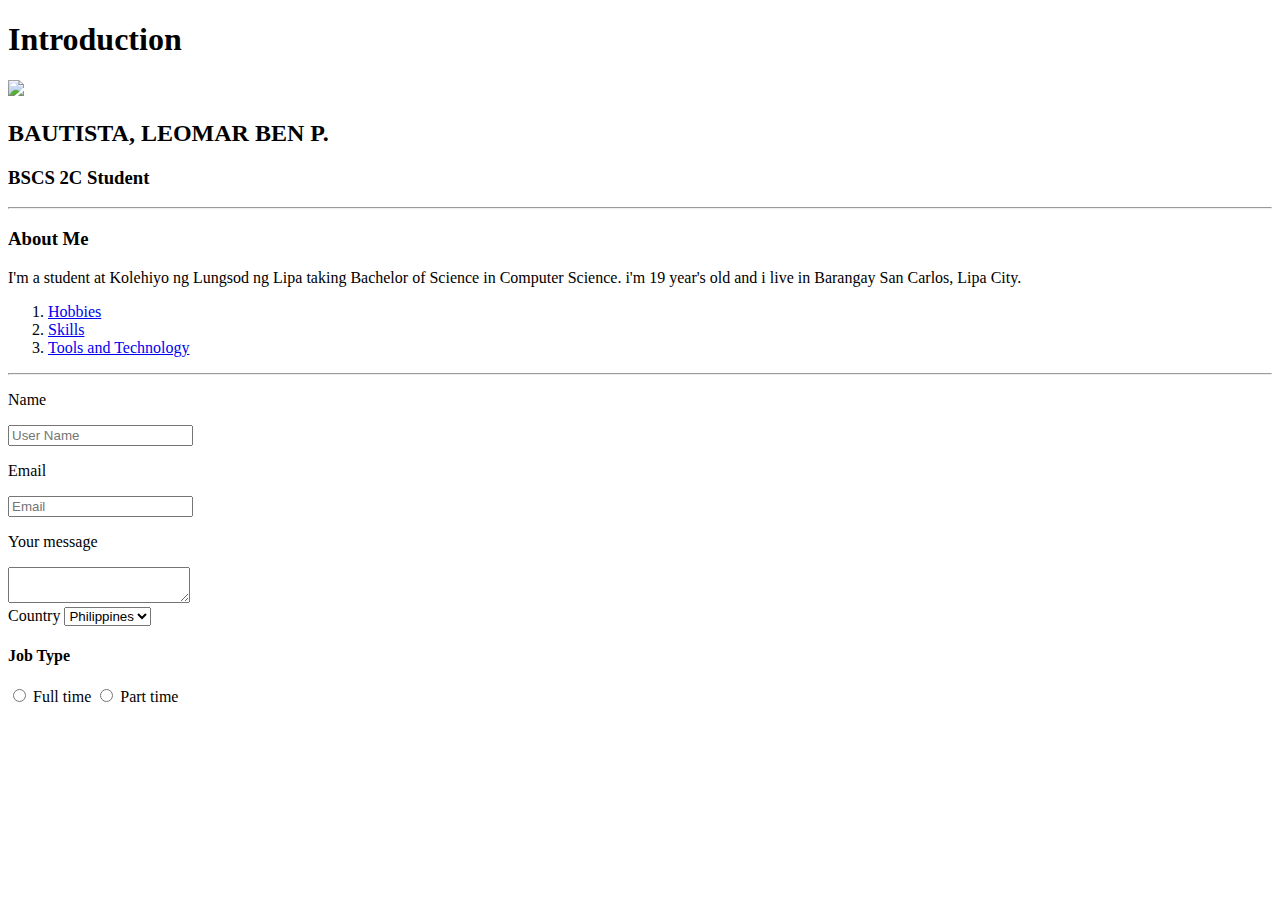
==== index.html @ 0fa0b2fc "Update and rename BAUTISTA, Leomar Ben P.html to index.html" ====
<!DOCTYPE html>
<html lang="en">
<head>

    <title>Home Page</title>
<h1>Introduction</h1>
<img src="c:\Users\Leomar\Downloads\457474855_3985730301716058_7681689452190824486_n.jpg"width='30%'>
<h2>BAUTISTA, LEOMAR BEN P.</h2>
<h3>BSCS 2C Student</h3>
<hr>
<h3>About Me</h3>
<p>I'm a student at Kolehiyo ng Lungsod ng Lipa taking Bachelor of Science in Computer Science. i'm 19 year's old and i live in Barangay San Carlos, Lipa City.</p>

<ol>
<li> <a href="Hobbies.html">Hobbies</a></li>
<li> <a href="Skills.html">Skills</a></li>
<li> <a href="ToolsandTechnology.html">Tools and Technology</a></li>
</ol>
<hr>
<p>Name</p>
<input type="text" id="name" placeholder="User Name">
 <p>Email</p>
<input type="text" id="name" placeholder="Email"></input>
    <p>Your message</p>
    <textarea></textarea>


<br>
<label>Country</label>
<select>
    <option>Philippines</option>
    <option>Japan</option>
    <option>Korea</option>
    <option>Thailand</option>
</select>
<br>

<h4>Job Type</h4>
<input type="radio" name="job type"> Full time 
<input type="radio" name="jot type"> Part time 




</body>
</html>
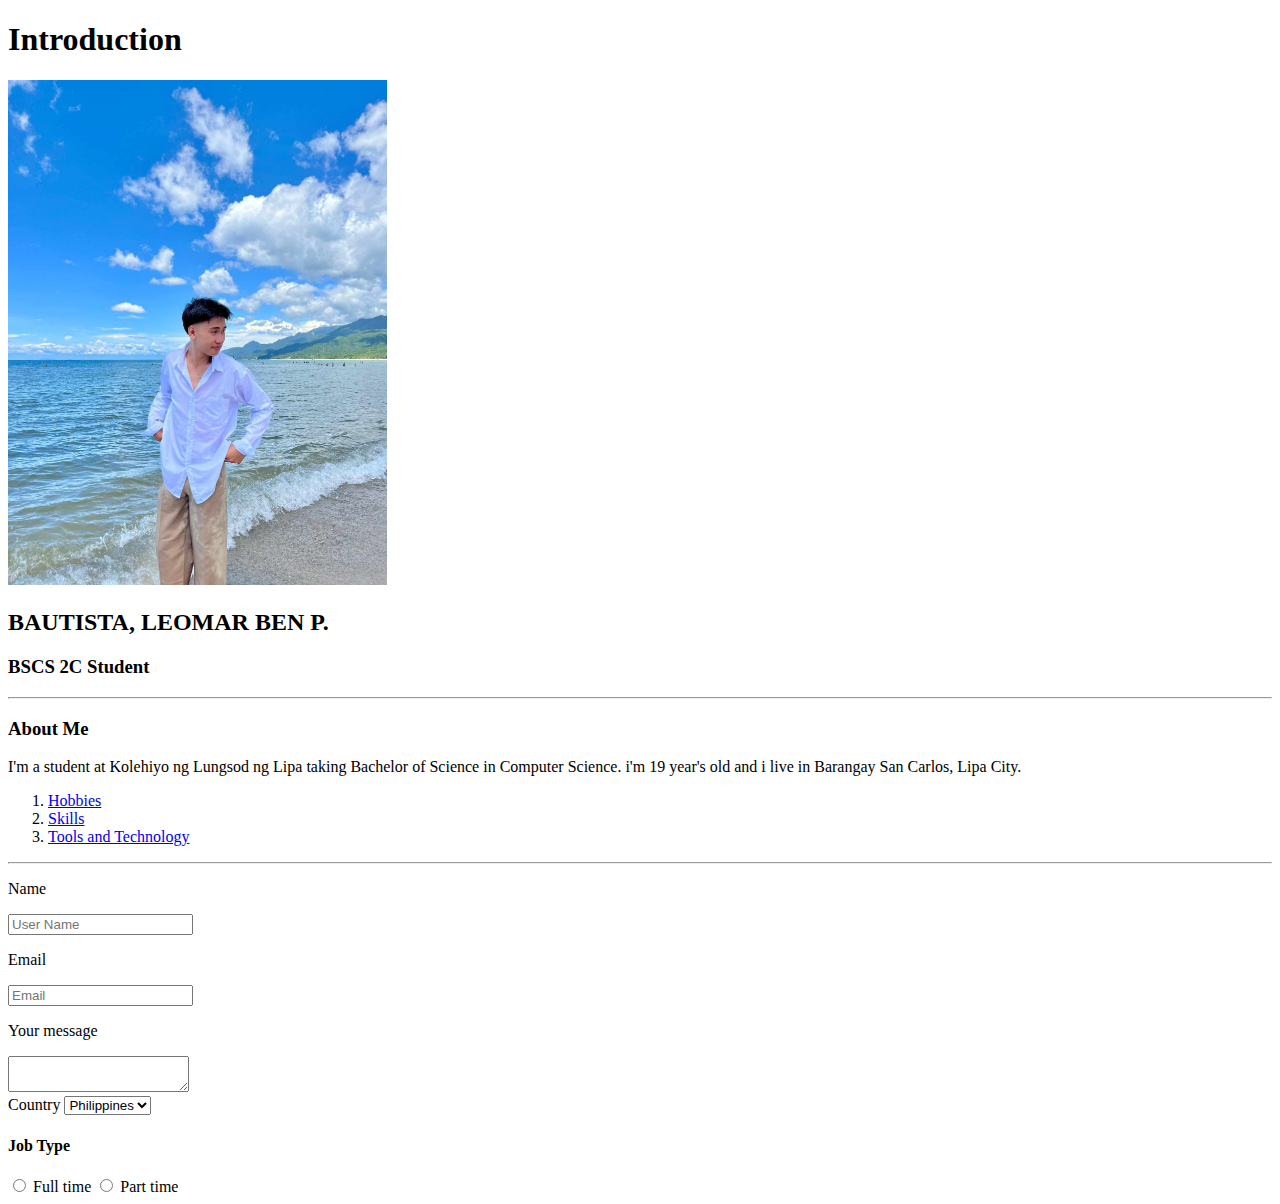
==== commit 8b3f93b4: "Update index.html" ====
--- a/index.html
+++ b/index.html
@@ -4,7 +4,7 @@
 
     <title>Home Page</title>
 <h1>Introduction</h1>
-<img src="c:\Users\Leomar\Downloads\457474855_3985730301716058_7681689452190824486_n.jpg"width='30%'>
+<img src="leo-picture.jpg"width='30%'>
 <h2>BAUTISTA, LEOMAR BEN P.</h2>
 <h3>BSCS 2C Student</h3>
 <hr>
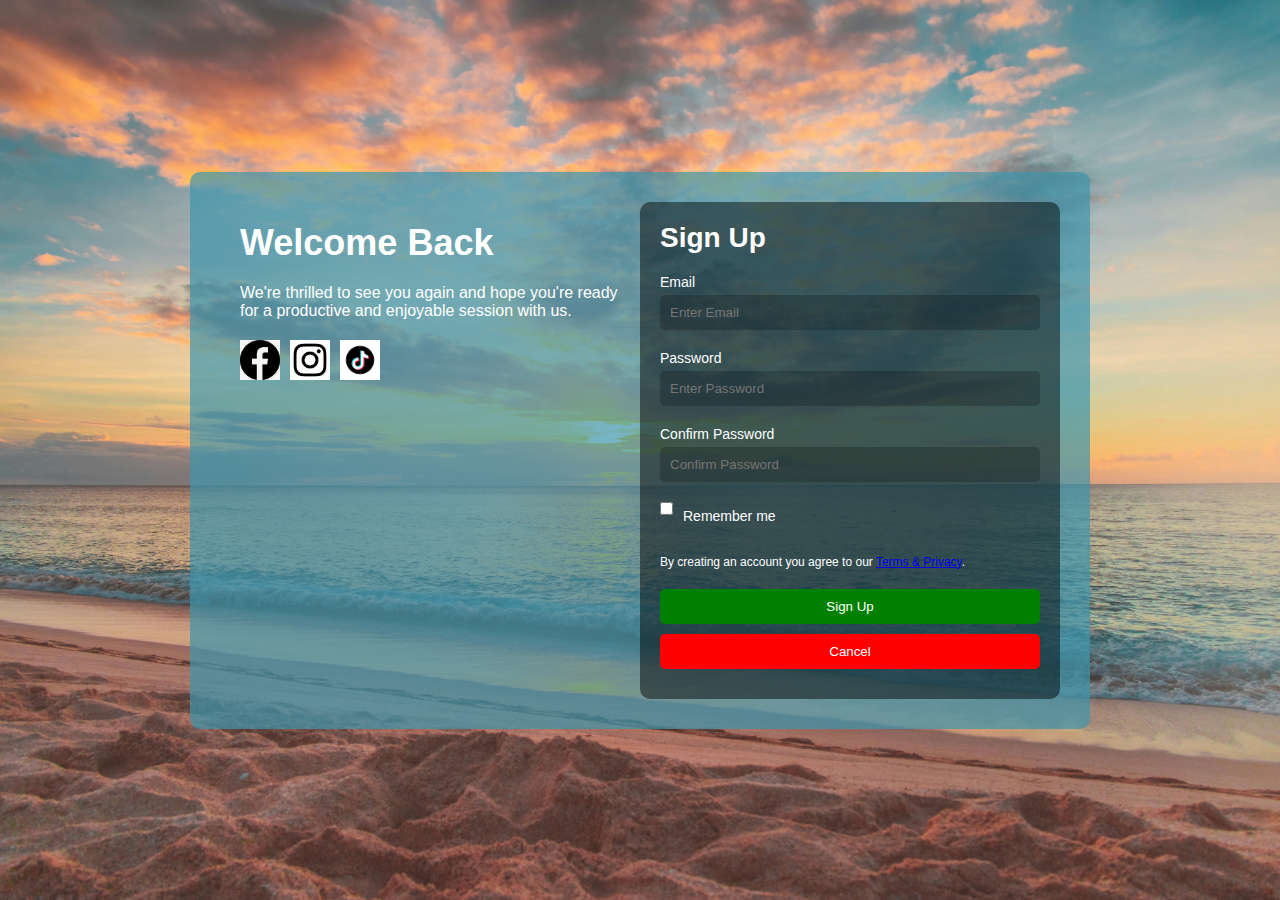
==== commit 424bae6c: "Add files via upload" ====
--- a/index.html
+++ b/index.html
@@ -1,46 +1,46 @@
 <!DOCTYPE html>
 <html lang="en">
 <head>
+    <meta charset="UTF-8">
+    <meta name="viewport" content="width=device-width, initial-scale=1.0">
+    <title>Sign Up Form</title>
+    <link rel="stylesheet" href="style.css">
+</head>
+<body>
+    <div class="container">
+        <div class="welcome-section">
+            <h1>Welcome Back</h1>
+            <p>We're thrilled to see you again and hope you're ready for a productive and enjoyable session with us.</p>
+            <div class="social-icons">
+                <a href="https://www.facebook.com/"><img src="fb.png"></a>
+                <a href="https://www.instagram.com/accounts/login/"><img src="ig.jpg"></a>
+                <a href="https://www.tiktok.com/foryou?lang=en/"><img src="tiktok.png"></a>
+            </div>
+        </div>
 
-    <title>Home Page</title>
-<h1>Introduction</h1>
-<img src="leo-picture.jpg"width='30%'>
-<h2>BAUTISTA, LEOMAR BEN P.</h2>
-<h3>BSCS 2C Student</h3>
-<hr>
-<h3>About Me</h3>
-<p>I'm a student at Kolehiyo ng Lungsod ng Lipa taking Bachelor of Science in Computer Science. i'm 19 year's old and i live in Barangay San Carlos, Lipa City.</p>
-
-<ol>
-<li> <a href="Hobbies.html">Hobbies</a></li>
-<li> <a href="Skills.html">Skills</a></li>
-<li> <a href="ToolsandTechnology.html">Tools and Technology</a></li>
-</ol>
-<hr>
-<p>Name</p>
-<input type="text" id="name" placeholder="User Name">
- <p>Email</p>
-<input type="text" id="name" placeholder="Email"></input>
-    <p>Your message</p>
-    <textarea></textarea>
-
-
-<br>
-<label>Country</label>
-<select>
-    <option>Philippines</option>
-    <option>Japan</option>
-    <option>Korea</option>
-    <option>Thailand</option>
-</select>
-<br>
-
-<h4>Job Type</h4>
-<input type="radio" name="job type"> Full time 
-<input type="radio" name="jot type"> Part time 
-
-
-
-
+        <div class="signup-section">
+            <h2>Sign Up</h2>
+            <form action="#">
+                <label for="email">Email</label>
+                <input type="email" id="email" placeholder="Enter Email" required>
+                
+                <label for="password">Password</label>
+                <input type="password" id="password" placeholder="Enter Password" required>
+                
+                <label for="confirm-password">Confirm Password</label>
+                <input type="password" id="confirm-password" placeholder="Confirm Password" required>
+                
+                <div class="remember-me">
+                    <input type="checkbox" id="remember-me">
+                    <label for="remember-me">Remember me</label>
+                </div>
+                
+                <p>By creating an account you agree to our <a href="#">Terms & Privacy</a>.</p>
+                
+                <button type="submit" class="signup-btn">Sign Up</button>
+                <button type="button" class="cancel-btn">Cancel</button>
+            </form>
+        </div>
+    </div>
 </body>
-</html>
+</html>--- a/style.css
+++ b/style.css
@@ -0,0 +1,123 @@
+* {
+    margin: 0;
+    padding: 0;
+    box-sizing: border-box;
+    font-family: Arial, sans-serif;
+}
+
+body {
+    background-image: url('beach.jpg');
+    background-size: cover;
+    background-position: center;
+    display: flex;
+    justify-content: center;
+    align-items: center;
+    height: 100vh;
+    color: white;
+}
+
+.container {
+    display: flex;
+    flex-wrap: wrap;
+    max-width: 900px;
+    background-color: rgba(63, 149, 173, 0.7);
+    padding: 30px;
+    border-radius: 10px; */
+}
+
+.welcome-section {
+    flex: 1;
+    padding: 20px;
+}
+
+.welcome-section h1 {
+    font-size: 36px;
+    margin-bottom: 20px;
+}
+
+.welcome-section p {
+    margin-bottom: 20px;
+    font-size: 16px;
+}
+
+.social-icons {
+    display: flex;
+    gap: 10px;
+}
+
+.social-icons img {
+    width: 40px;
+    height: 40px;
+    cursor: pointer;
+}
+
+.signup-section {
+    flex: 1;
+    padding: 20px;
+    background-color: rgba(0, 0, 0, 0.473);
+    border-radius: 10px;
+}
+
+.signup-section h2 {
+    font-size: 28px;
+    margin-bottom: 20px;
+    color: #fff;
+}
+
+.signup-section form {
+    display: flex;
+    flex-direction: column;
+}
+
+.signup-section label {
+    font-size: 14px;
+    margin-bottom: 5px;
+}
+
+.signup-section input {
+    padding: 10px;
+    margin-bottom: 20px;
+    border: none;
+    border-radius: 5px;
+    outline: none;
+}
+
+.signup-section input[type="email"],
+.signup-section input[type="password"] {
+    width: 100%;
+    background-color: rgba(0, 0, 0, 0.2);
+    color: #fff;
+}
+
+.signup-section .remember-me {
+    display: flex;
+    align-items: center;
+    margin-bottom: 20px;
+}
+
+.signup-section .remember-me input {
+    margin-right: 10px;
+}
+
+.signup-section p {
+    font-size: 12px;
+    margin-bottom: 20px;
+}
+
+.signup-btn, .cancel-btn {
+    padding: 10px 20px;
+    border: none;
+    border-radius: 5px;
+    cursor: pointer;
+    margin-bottom: 10px;
+}
+
+.signup-btn {
+    background-color: green;
+    color: white;
+}
+
+.cancel-btn {
+    background-color: red;
+    color: white;
+}